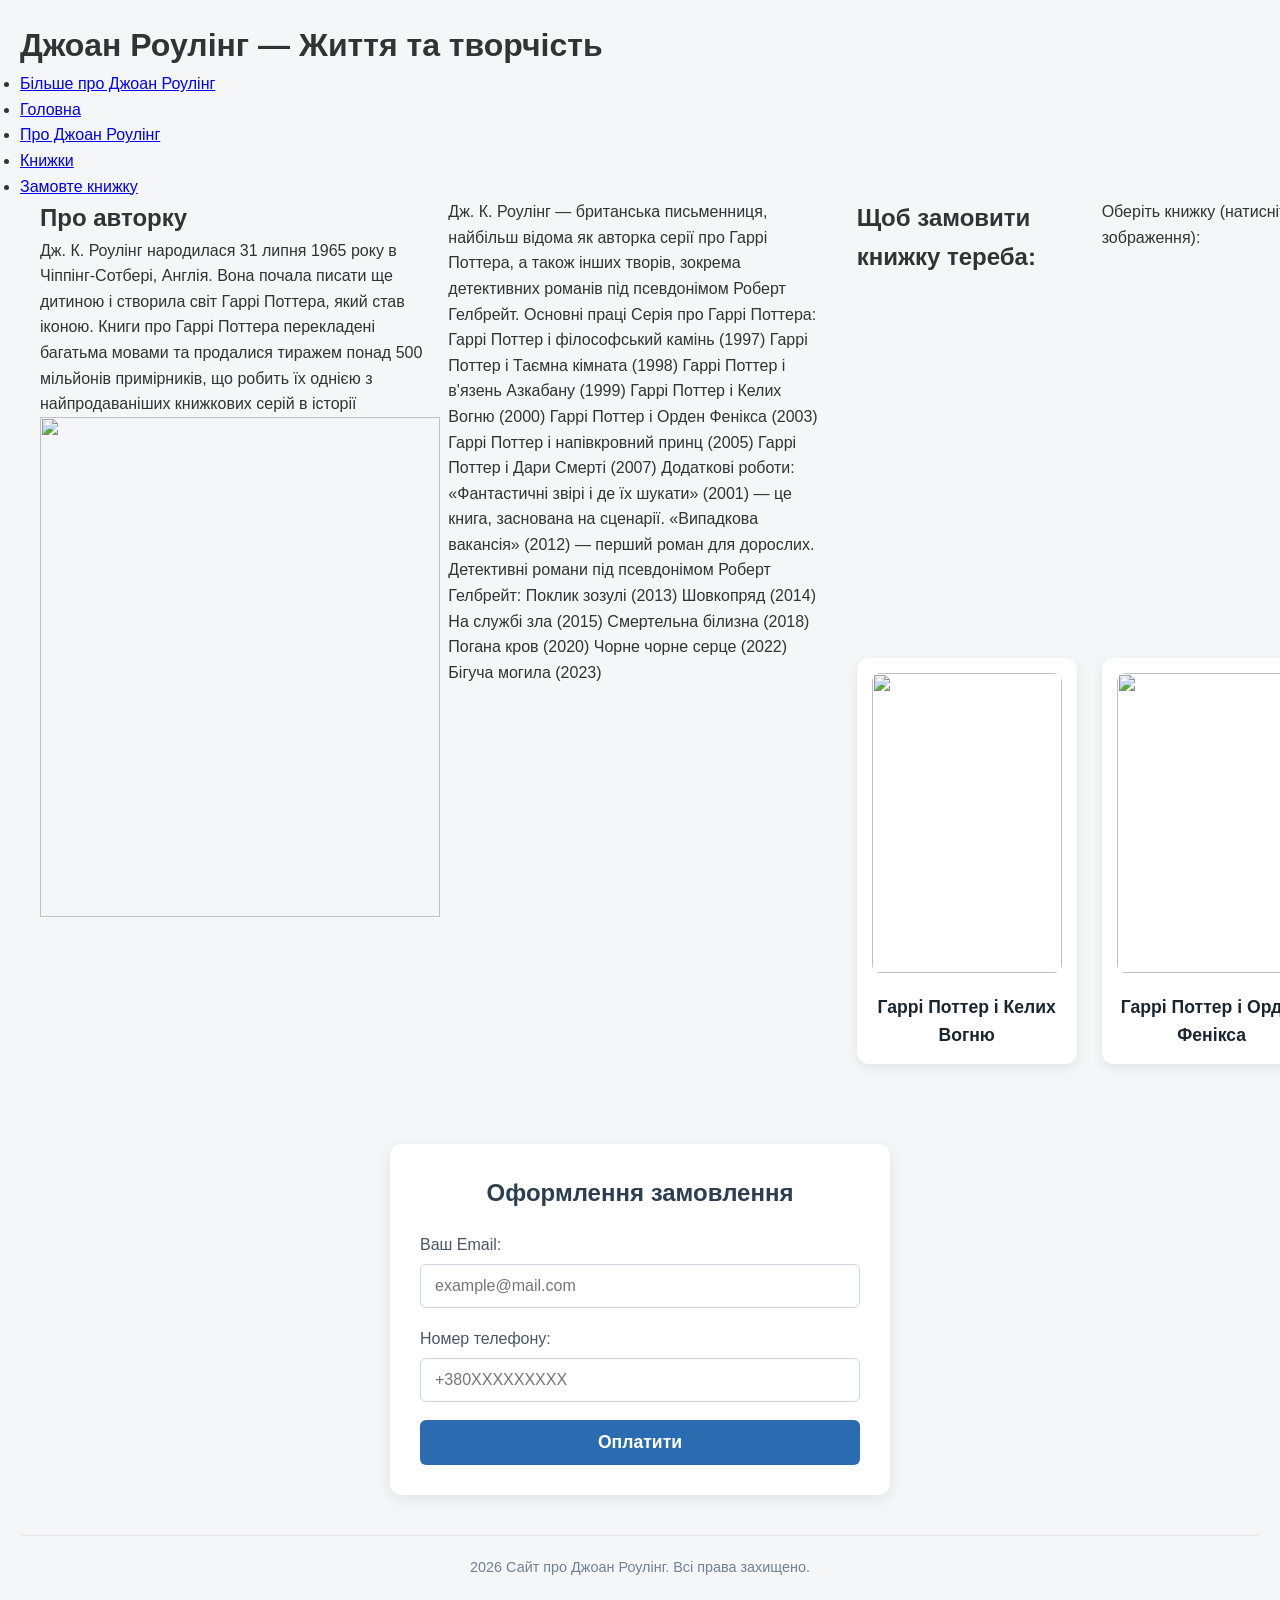
==== index.html @ 8ce39efc "g" ====
<!DOCTYPE html>
<html lang="uk">

<head>
    <meta charset="UTF-8">
    <meta name="viewport" content="width=device-width, initial-scale=1.0">


    <title>Джоан Роулінг — Офіційний сайт та біографія письменниці</title>
    <meta name="description"
        content="Офіційна сторінка Джоан Роулінг: біографія письменниці, її відомі книжки про Гаррі Поттера та нові публікації.">
    <meta name="keywords"
        content="Джоан Роулінг, Джоан Роулінг книжки, Гаррі Поттер, автор Гаррі Поттера, біографія Роулінг">

    <meta property="og:title" content="Джоан Роулінг — Офіційний сайт та біографія">
    <meta property="og:description" content="Все про життя та творчість Джоан Роулінг, авторку всесвіту Гаррі Поттера.">
    <meta property="og:type" content="website">
    <meta property="og:image" content="images/jk-rowling.jpg">
    <meta property="og:url" content="https://yourusername.github.io/Joan-R/">

    <link rel="stylesheet" href="style.css">
</head>

<body>
    <header>
        <h1>Джоан Роулінг — Життя та творчість</h1>
        <nav>
            <ul>
                <li> <a href="about.html">Більше про Джоан Роулінг</a></li>
                <li><a href="index.html">Головна</a></li>
                <li><a href="#about">Про Джоан Роулінг</a></li>
                <li><a href="#books">Книжки</a></li>
                <li><a href="#contacts">Замовте книжку</a></li>
            </ul>
        </nav>
    </header>


    <main>
        <section id="about">
            <h2>Про авторку</h2>
            <p>Дж. К. Роулінг народилася 31 липня 1965 року в Чіппінг-Сотбері, Англія. Вона почала писати ще дитиною і
                створила світ Гаррі Поттера, який став іконою. Книги про Гаррі Поттера перекладені багатьма мовами та
                продалися тиражем понад 500 мільйонів примірників, що робить їх однією з найпродаваніших книжкових серій
                в історії</p>


            <img src="https://tse2.mm.bing.net/th/id/OIP.XeJEEhvdKV8QxTPcP3fY1QHaFD?r=0&w=878&h=600&rs=1&pid=ImgDetMain&o=7&rm=3"
                loading="lazy" width="400" height="500">
        </section>
        <section id="books">
            Дж. К. Роулінг — британська письменниця, найбільш відома як авторка серії про Гаррі Поттера, а також інших
            творів, зокрема детективних романів під псевдонімом Роберт Гелбрейт.
            Основні праці
            Серія про Гаррі Поттера:
            Гаррі Поттер і філософський камінь (1997)
            Гаррі Поттер і Таємна кімната (1998)
            Гаррі Поттер і в'язень Азкабану (1999)
            Гаррі Поттер і Келих Вогню (2000)
            Гаррі Поттер і Орден Фенікса (2003)
            Гаррі Поттер і напівкровний принц (2005)
            Гаррі Поттер і Дари Смерті (2007)
            Додаткові роботи:
            «Фантастичні звірі і де їх шукати» (2001) — це книга, заснована на сценарії.
            «Випадкова вакансія» (2012) — перший роман для дорослих.
            Детективні романи під псевдонімом Роберт Гелбрейт:
            Поклик зозулі (2013)
            Шовкопряд (2014)
            На службі зла (2015)
            Смертельна білизна (2018)
            Погана кров (2020)
            Чорне чорне серце (2022)
            Бігуча могила (2023)
        </section>



        <section id="contacts">
            <h2>Щоб замовити книжку тереба:</h2>
            <p>Оберіть книжку (натисніть на зображення):</p>








            <div class="book-card">
                <a href="#order-form">
                    <img src="https://m.media-amazon.com/images/I/A1HcD3GKvsL._SL1500_.jpg">
                </a>
                <h3>Гаррі Поттер і філософський камінь</h3>
            </div>


            <div class="book-card">
                <a href="#order-form">
                    <img src="https://vivat.com.ua/storage/1.d/files/5/e/5e769361_9789667047344.jpg">
                </a>
                <h3> Гаррі Поттер і Таємна кімната</h3>
            </div>



            <div class="book-card">
                <a href="#order-form">
                    <img src="https://readeat.com/storage/app/uploads/public/660/2c4/f3a/6602c4f3a8822727032755.jpg">
                </a>
                <h3>Гаррі Поттер і в'язень Азкабану </h3>
            </div>



            <div class="book-card">
                <a href="#order-form">
                    <img
                        src="https://th.bing.com/th/id/R.1f26a5f96cefcd561589ff98491900c7?rik=Qjd1A4ePrykQQA&riu=http%3a%2f%2fbudlaska.com%2fcdn%2fshop%2ffiles%2fharry_potter_and_the_goblet_of_fire__hp4__cover-uk_3.jpg%3fv%3d1711459094&ehk=IGPT8TGPLenfFplRFlbc1FDhNj3F782EBmgqEHIlB2U%3d&risl=&pid=ImgRaw&r=0">
                </a>
                <h3>Гаррі Поттер і Келих Вогню </h3>
            </div>



            <div class="book-card">
                <a href="#order-form">
                    <img src="https://vivat.com.ua/storage/1.d/files/a/2/a2ead7e1_130_1_2.jpg">
                </a>
                <h3>Гаррі Поттер і Орден Фенікса</h3>
            </div>


            <div class="book-card">
                <a href="#order-form">
                    <img
                        src="https://www.megakniga.com.ua/uploads/cache/Products/Product_images_361180/0b1573_w1600.jpg">
                </a>
                <h3>Гаррі Поттер і напівкровний принц</h3>
            </div>

            <div class="book-card">
                <a href="#order-form">
                    <img
                        src="https://mnogoigr.com.ua/var/upload/fantastika/kniga-harry-potter-i-smertelni-relikvii-978-966-7047-70-2.jpg">
                </a>
                <h3> Гаррі Поттер і Дари Смерті</h3>
            </div>


            <div class="book-card">
                <a href="#order-form">
                    <img src="https://book24.ua/upload/iblock/f84/f84e57d0aaa5ab81250e7f41e96c5f6f.jpg">
                </a>
                <h3>Фантастичні звірі і де їх шукати</h3>
            </div>

        </section>

    </main>

    <section id="order-form" class="checkout-section">
        <h2>Оформлення замовлення</h2>
        <form action="/pay" method="POST">
            <div class="form-group">
                <label for="email">Ваш Email:</label>
                <input type="email" id="email" name="email" required placeholder="example@mail.com">
            </div>

            <div class="form-group">
                <label for="phone">Номер телефону:</label>
                <input type="tel" id="phone" name="phone" required placeholder="+380XXXXXXXXX">
            </div>

            <button type="submit" class="pay-btn">Оплатити</button>
        </form>





    </section>






    <footer>
        <p>2026 Сайт про Джоан Роулінг. Всі права захищено.</p>
    </footer>

    <script src="js.js"></script>
</body>

</html>
---- style.css ----
/* --- Загальні налаштування --- */
* {
    box-sizing: border-box;
    margin: 0;
    padding: 0;
}

body {
    font-family: 'Segoe UI', Tahoma, Geneva, Verdana, sans-serif;
    line-height: 1.6;
    background-color: #f4f6f8;
    color: #333;
    padding: 20px;
}

/* --- Контейнер для карток книжок --- */
/* Переконайся, що твій <main> або батьківський контейнер має відповідний клас */
main, section:has(.book-card) {
    display: grid;
    grid-template-columns: repeat(auto-fit, minmax(220px, 1fr));
    gap: 25px;
    max-width: 1200px;
    margin: 0 auto 40px auto;
}

/* --- Картка книги --- */
.book-card {
    background: #ffffff;
    border-radius: 12px;
    padding: 15px;
    box-shadow: 0 4px 12px rgba(0, 0, 0, 0.08);
    transition: transform 0.3s ease, box-shadow 0.3s ease;
    display: flex;
    flex-direction: column;
    align-items: center;
    text-align: center;
}

.book-card:hover {
    transform: translateY(-5px);
    box-shadow: 0 8px 20px rgba(0, 0, 0, 0.15);
}

.book-card a {
    display: block;
    width: 100%;
    overflow: hidden;
    border-radius: 8px;
    margin-bottom: 12px;
}

.book-card img {
    width: 100%;
    height: 300px;
    object-fit: cover; /* Вирівнює обкладинки за розміром без спотворення */
    border-radius: 8px;
    transition: transform 0.3s ease;
}

.book-card:hover img {
    transform: scale(1.03);
}

.book-card h3 {
    font-size: 1.1rem;
    color: #1a252f;
    font-weight: 600;
    margin-top: auto; /* Вирівнює заголовки по нижньому краю */
}

/* --- Секція оформлення замовлення --- */
.checkout-section {
    max-width: 500px;
    margin: 40px auto;
    background: #ffffff;
    padding: 30px;
    border-radius: 12px;
    box-shadow: 0 4px 15px rgba(0, 0, 0, 0.08);
}

.checkout-section h2 {
    text-align: center;
    margin-bottom: 20px;
    color: #2c3e50;
    font-size: 1.5rem;
}

.form-group {
    margin-bottom: 18px;
}

.form-group label {
    display: block;
    margin-bottom: 6px;
    font-weight: 500;
    color: #4a5568;
}

.form-group input {
    width: 100%;
    padding: 12px 14px;
    border: 1px solid #cbd5e0;
    border-radius: 6px;
    font-size: 1rem;
    transition: border-color 0.2s ease, box-shadow 0.2s ease;
}

.form-group input:focus {
    outline: none;
    border-color: #3182ce;
    box-shadow: 0 0 0 3px rgba(49, 130, 206, 0.2);
}

.pay-btn {
    width: 100%;
    padding: 12px;
    background-color: #2b6cb0;
    color: #ffffff;
    border: none;
    border-radius: 6px;
    font-size: 1.1rem;
    font-weight: 600;
    cursor: pointer;
    transition: background-color 0.2s ease;
}

.pay-btn:hover {
    background-color: #2c5282;
}

/* --- Підвал (Footer) --- */
footer {
    text-align: center;
    padding: 20px 0;
    color: #718096;
    font-size: 0.9rem;
    margin-top: 40px;
    border-top: 1px solid #e2e8f0;
}
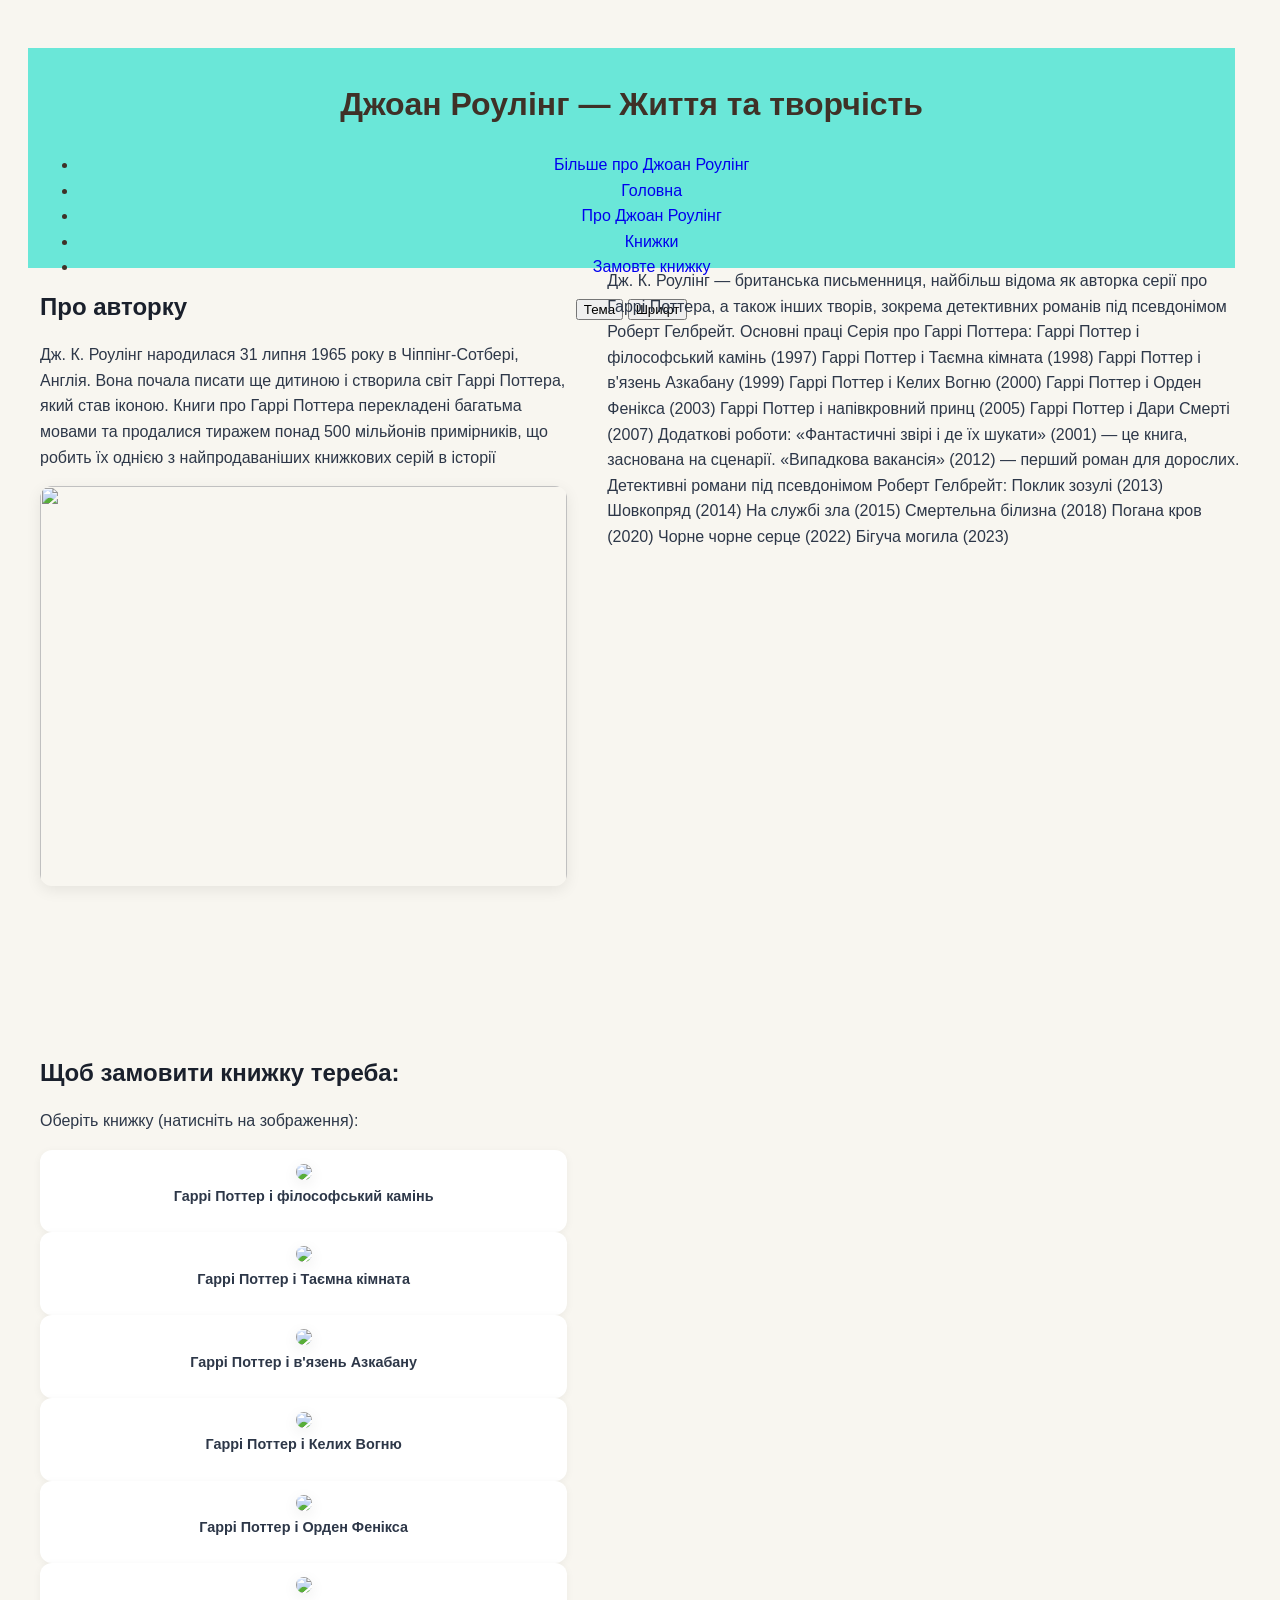
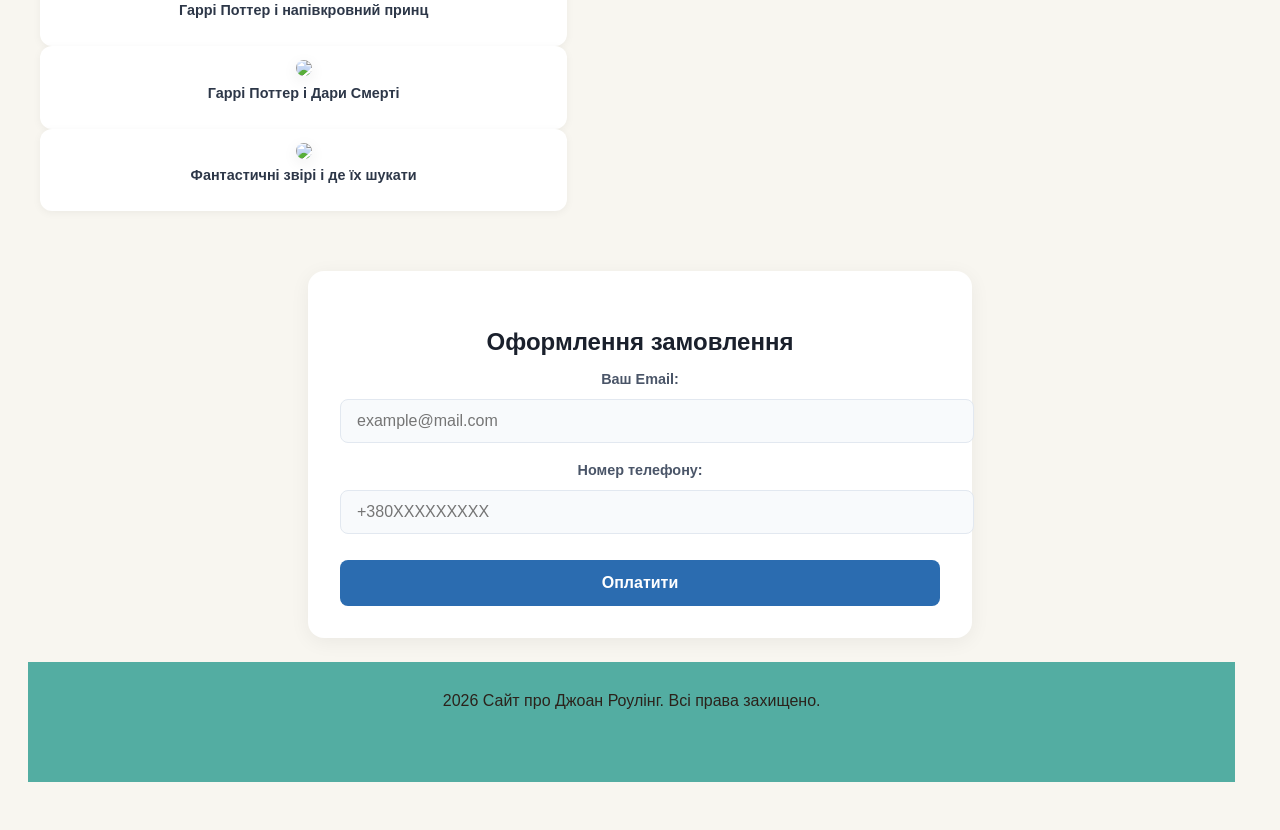
==== commit 36876db6: "с" ====
--- a/index.html
+++ b/index.html
@@ -32,6 +32,8 @@
                 <li><a href="#books">Книжки</a></li>
                 <li><a href="#contacts">Замовте книжку</a></li>
             </ul>
+            <button id="toggleContrastButton" class="ContrastButton" aria-label="Змінити тему">Тема</button>
+            <button id="increaseTextButton" class="increaseText" aria-label="Змінити шрифт">Шрифт</button>
         </nav>
     </header>
 
--- a/style.css
+++ b/style.css
@@ -1,124 +1,146 @@
-/* --- Загальні налаштування --- */
-* {
-    box-sizing: border-box;
-    margin: 0;
-    padding: 0;
+header
+{ width: 97%;
+    height: 200px;
+    color: #3f3127;
+    background-color: #6ae7d8;
+    text-align: center;
+    padding: 10px;
+}
+html {
+    scroll-behavior: smooth;
 }
 
 body {
     font-family: 'Segoe UI', Tahoma, Geneva, Verdana, sans-serif;
+    background-color: #f8f6f0;
+    color: #2d3748;
     line-height: 1.6;
-    background-color: #f4f6f8;
-    color: #333;
-    padding: 20px;
+    padding: 40px 20px;
 }
 
-/* --- Контейнер для карток книжок --- */
-/* Переконайся, що твій <main> або батьківський контейнер має відповідний клас */
-main, section:has(.book-card) {
+/* --- 2. Головний макет (2 колонки) --- */
+main {
+    max-width: 1200px;
+    margin: 0 auto;
     display: grid;
-    grid-template-columns: repeat(auto-fit, minmax(220px, 1fr));
-    gap: 25px;
-    max-width: 1200px;
-    margin: 0 auto 40px auto;
+    grid-template-columns: 1fr 1.2fr;
+    gap: 40px;
+    align-items: start;
 }
 
-/* --- Картка книги --- */
+.about h2 {
+    color: #1a202c;
+    font-size: 1.8rem;
+    margin-bottom: 16px;
+}
+
+
+
+img {
+    width: 100%;
+    max-height: 400px;
+    object-fit: cover;
+    border-radius: 12px;
+    box-shadow: 0 4px 15px rgba(0, 0, 0, 0.08);
+}
+
+/* --- 4. Блок "Каталог книжок" --- */
+h2 {
+    font-size: 1.5rem;
+    color: #1a202c;
+    margin-bottom: 6px;
+}
+
+h3 {
+    font-size: 0.9rem;
+    color: #2d3748;
+    font-weight: 600;
+    line-height: 1.3;
+    margin-top: auto;
+}
+
+
+
+/* --- 5. Картка книги (Виправлено!) --- */
 .book-card {
     background: #ffffff;
     border-radius: 12px;
-    padding: 15px;
-    box-shadow: 0 4px 12px rgba(0, 0, 0, 0.08);
-    transition: transform 0.3s ease, box-shadow 0.3s ease;
+    padding: 12px;
     display: flex;
     flex-direction: column;
     align-items: center;
     text-align: center;
+    box-shadow: 0 2px 8px rgba(0, 0, 0, 0.05);
+    transition: transform 0.25s ease, box-shadow 0.25s ease;
 }
 
 .book-card:hover {
-    transform: translateY(-5px);
-    box-shadow: 0 8px 20px rgba(0, 0, 0, 0.15);
+    transform: translateY(-4px);
+    box-shadow: 0 8px 18px rgba(0, 0, 0, 0.12);
 }
 
-.book-card a {
+a {
     display: block;
     width: 100%;
-    overflow: hidden;
-    border-radius: 8px;
-    margin-bottom: 12px;
+    text-decoration: none;
 }
 
-.book-card img {
-    width: 100%;
-    height: 300px;
-    object-fit: cover; /* Вирівнює обкладинки за розміром без спотворення */
-    border-radius: 8px;
-    transition: transform 0.3s ease;
+
+/* --- 6. Форма замовлення (Виправлено!) --- */
+.checkout-section {
+    max-width: 600px;
+    margin: 60px auto 20px auto;
+    background: #ffffff;
+    padding: 32px;
+    border-radius: 16px;
+    box-shadow: 0 4px 20px rgba(0, 0, 0, 0.06);
 }
 
-.book-card:hover img {
-    transform: scale(1.03);
-}
-
-.book-card h3 {
-    font-size: 1.1rem;
-    color: #1a252f;
-    font-weight: 600;
-    margin-top: auto; /* Вирівнює заголовки по нижньому краю */
-}
-
-/* --- Секція оформлення замовлення --- */
 .checkout-section {
-    max-width: 500px;
-    margin: 40px auto;
-    background: #ffffff;
-    padding: 30px;
-    border-radius: 12px;
-    box-shadow: 0 4px 15px rgba(0, 0, 0, 0.08);
-}
-
-.checkout-section h2 {
+    color: #1a202c;
+    font-size: 1.6rem;
     text-align: center;
-    margin-bottom: 20px;
-    color: #2c3e50;
-    font-size: 1.5rem;
+    margin-bottom: 24px;
 }
 
 .form-group {
-    margin-bottom: 18px;
+    margin-bottom: 16px;
 }
 
 .form-group label {
     display: block;
+    font-size: 0.9rem;
+    font-weight: 600;
+    color: #4a5568;
     margin-bottom: 6px;
-    font-weight: 500;
-    color: #4a5568;
 }
 
 .form-group input {
     width: 100%;
-    padding: 12px 14px;
-    border: 1px solid #cbd5e0;
-    border-radius: 6px;
+    padding: 12px 16px;
+    border: 1px solid #e2e8f0;
+    border-radius: 8px;
     font-size: 1rem;
-    transition: border-color 0.2s ease, box-shadow 0.2s ease;
+    background-color: #f8fafc;
+    transition: all 0.2s ease;
 }
 
 .form-group input:focus {
     outline: none;
+    background-color: #ffffff;
     border-color: #3182ce;
-    box-shadow: 0 0 0 3px rgba(49, 130, 206, 0.2);
+    box-shadow: 0 0 0 3px rgba(49, 130, 206, 0.15);
 }
 
 .pay-btn {
     width: 100%;
-    padding: 12px;
+    padding: 14px;
+    margin-top: 10px;
     background-color: #2b6cb0;
     color: #ffffff;
     border: none;
-    border-radius: 6px;
-    font-size: 1.1rem;
+    border-radius: 8px;
+    font-size: 1rem;
     font-weight: 600;
     cursor: pointer;
     transition: background-color 0.2s ease;
@@ -128,12 +150,23 @@
     background-color: #2c5282;
 }
 
-/* --- Підвал (Footer) --- */
+/* --- 7. Підвал --- */
 footer {
+    width: 97%;
+    height: 100px;
+    color: #2b221b;
+    background-color: #53ada2;
     text-align: center;
-    padding: 20px 0;
-    color: #718096;
-    font-size: 0.9rem;
-    margin-top: 40px;
-    border-top: 1px solid #e2e8f0;
+    padding: 10px;
+}
+
+/* --- 8. Адаптивність --- */
+@media (max-width: 850px) {
+    main {
+        grid-template-columns: 1fr;
+    }
+}
+
+.books {
+    padding: 10px;
 }
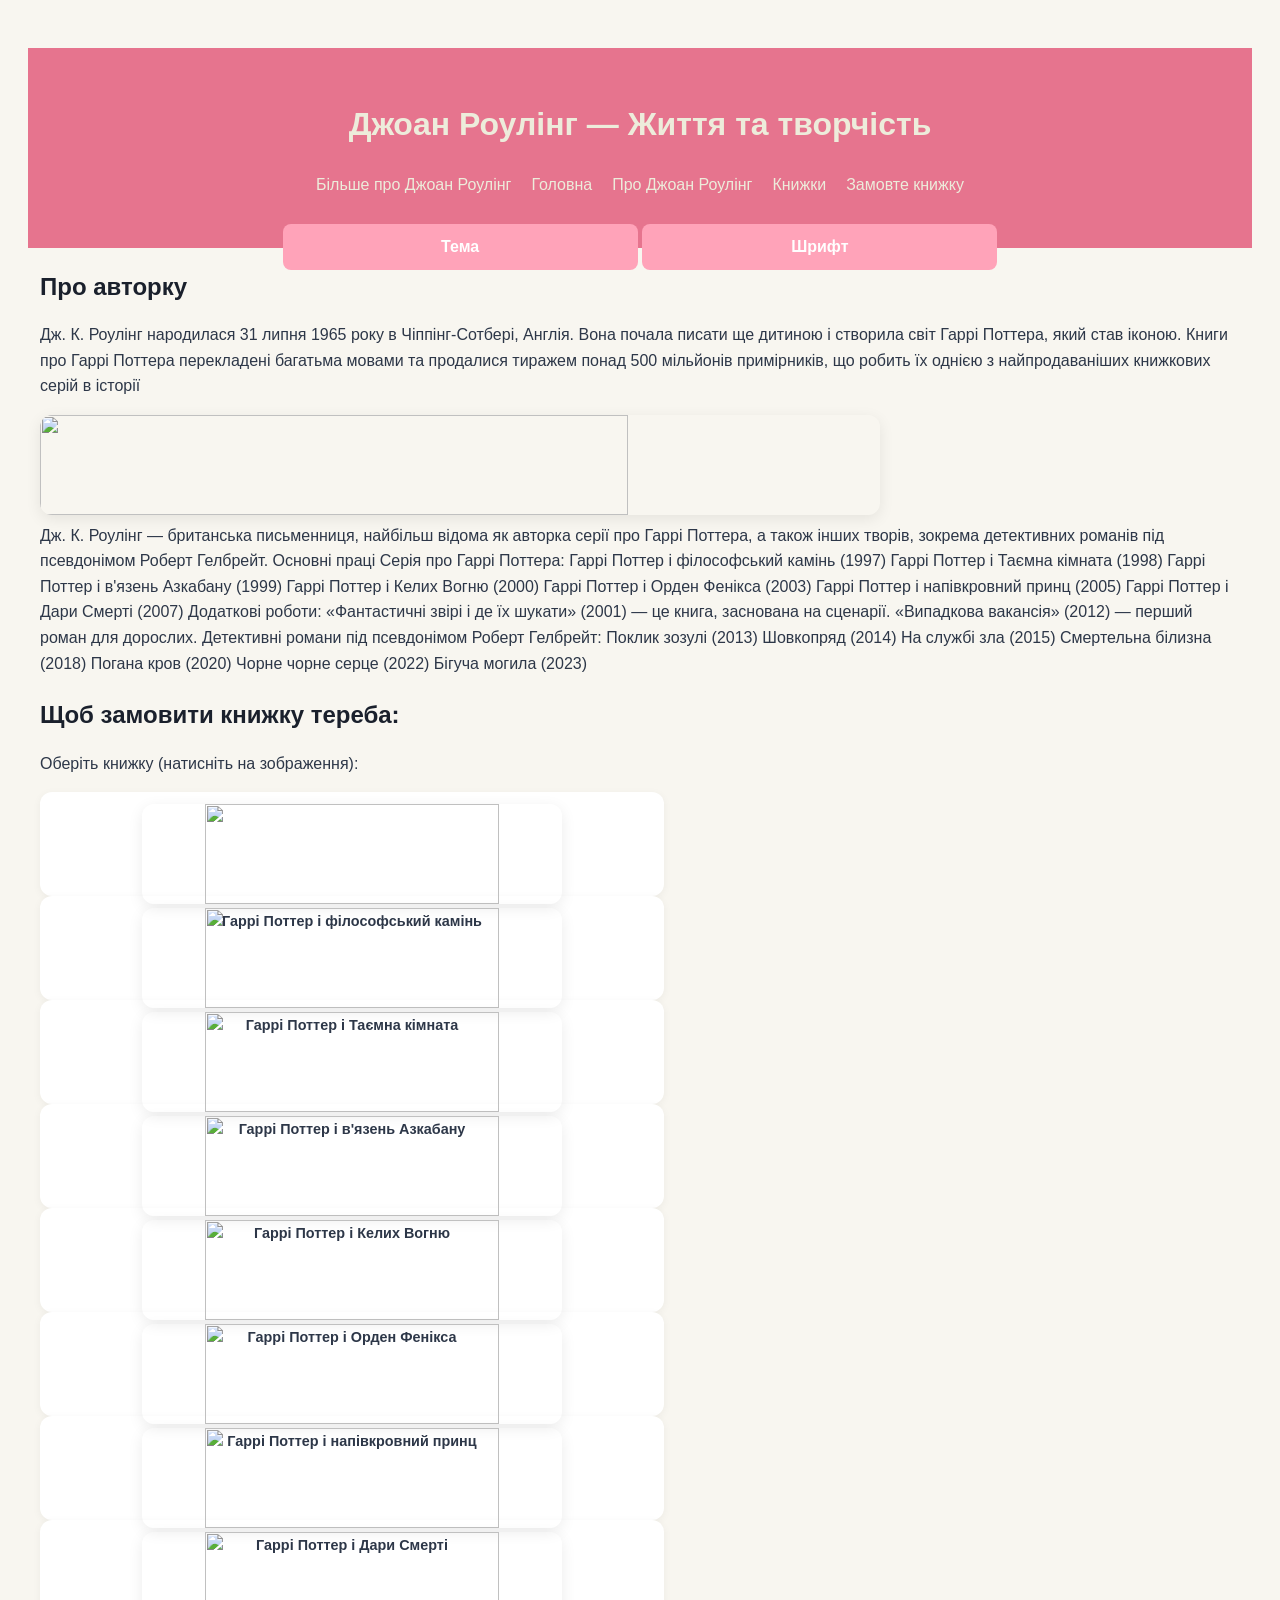
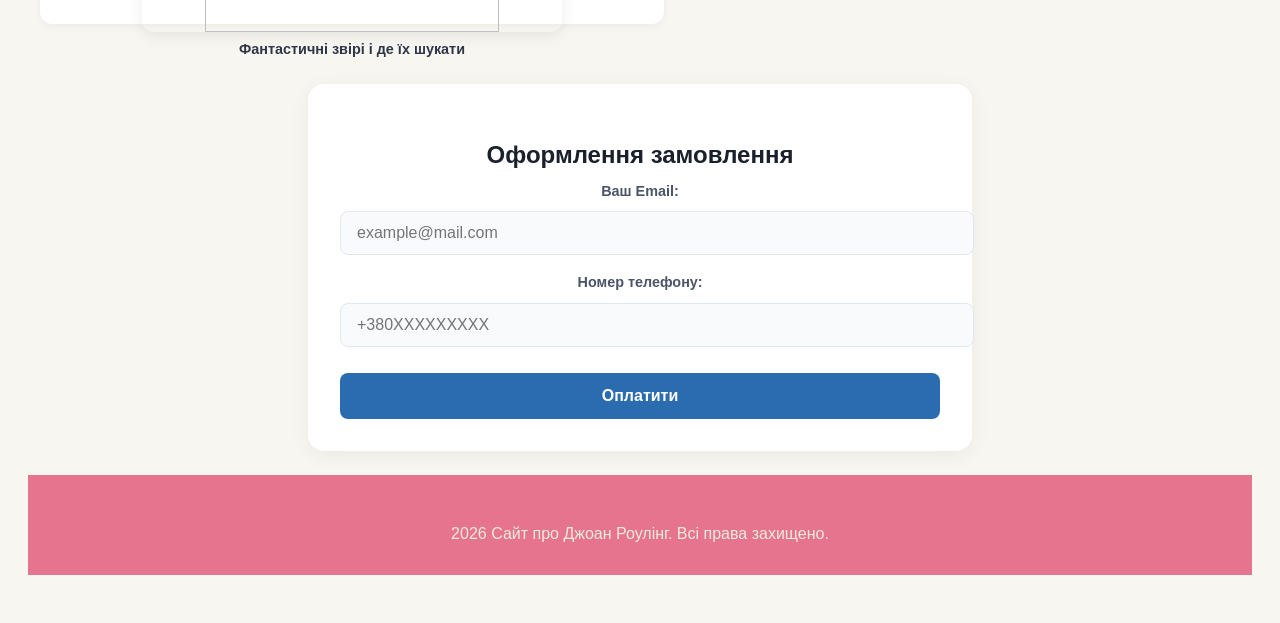
==== commit 366572ed: "c" ====
--- a/index.html
+++ b/index.html
@@ -23,6 +23,7 @@
 
 <body>
     <header>
+         <div class="container header-flex"></div>
         <h1>Джоан Роулінг — Життя та творчість</h1>
         <nav>
             <ul>
@@ -35,6 +36,7 @@
             <button id="toggleContrastButton" class="ContrastButton" aria-label="Змінити тему">Тема</button>
             <button id="increaseTextButton" class="increaseText" aria-label="Змінити шрифт">Шрифт</button>
         </nav>
+    </div>
     </header>
 
 
--- a/style.css
+++ b/style.css
@@ -1,11 +1,48 @@
+display:flex {
+  box-sizing: border-box;
+  margin: 0;
+  padding: 0;
+}
+
+.header-flex {
+  display: flex;
+  justify-content: space-around;
+  align-items: center;
+  flex-wrap: wrap;
+  gap: 15px;
+}
+
+
 header
-{ width: 97%;
+{ width: 100%;
     height: 200px;
-    color: #3f3127;
-    background-color: #6ae7d8;
-    text-align: center;
-    padding: 10px;
-}
+    color: #edecdb;
+    background-color: #e6748e;
+    text-align: center;
+    padding: 30px 20px;
+    margin: 0%;
+    box-sizing: border-box;
+}
+
+button{
+    background-color: #ffa3b9;
+    color: #ffffff;
+     border: none;
+    border-radius: 8px;
+    font-size: 1rem;
+    font-weight: 600;
+    cursor: pointer;
+    transition: background-color 0.2s ease;
+    width: 30%;
+    padding: 14px;
+    margin-top: 10px;
+
+}
+    button:hover{
+         background-color: #e17c94;
+    color: #e1d0d0;
+     width: 24%;
+    }
 html {
     scroll-behavior: smooth;
 }
@@ -22,10 +59,7 @@
 main {
     max-width: 1200px;
     margin: 0 auto;
-    display: grid;
-    grid-template-columns: 1fr 1.2fr;
-    gap: 40px;
-    align-items: start;
+
 }
 
 .about h2 {
@@ -34,15 +68,27 @@
     margin-bottom: 16px;
 }
 
-
-
+ul {
+    list-style: none;
+    display: flex;
+    justify-content: center;
+    gap: 20px;
+    margin-top: 15px;
+    padding: 0%;
+}
+li a {text-decoration: none;
+    color: #edecdb;
+
+}
 img {
-    width: 100%;
-    max-height: 400px;
+    width: 70%;
+    height: 100px;
     object-fit: cover;
     border-radius: 12px;
     box-shadow: 0 4px 15px rgba(0, 0, 0, 0.08);
 }
+
+
 
 /* --- 4. Блок "Каталог книжок" --- */
 h2 {
@@ -72,6 +118,12 @@
     text-align: center;
     box-shadow: 0 2px 8px rgba(0, 0, 0, 0.05);
     transition: transform 0.25s ease, box-shadow 0.25s ease;
+      width: 50%;
+    height: 80px;
+    object-fit: cover;
+
+  
+
 }
 
 .book-card:hover {
@@ -152,13 +204,14 @@
 
 /* --- 7. Підвал --- */
 footer {
-    width: 97%;
+    width: 100%;
     height: 100px;
-    color: #2b221b;
-    background-color: #53ada2;
-    text-align: center;
-    padding: 10px;
-}
+    color: #edecdb;
+    background-color: #e6748e;
+    text-align: center;
+    padding: 30px 20px;
+    margin: 0%;
+    box-sizing: border-box;}
 
 /* --- 8. Адаптивність --- */
 @media (max-width: 850px) {
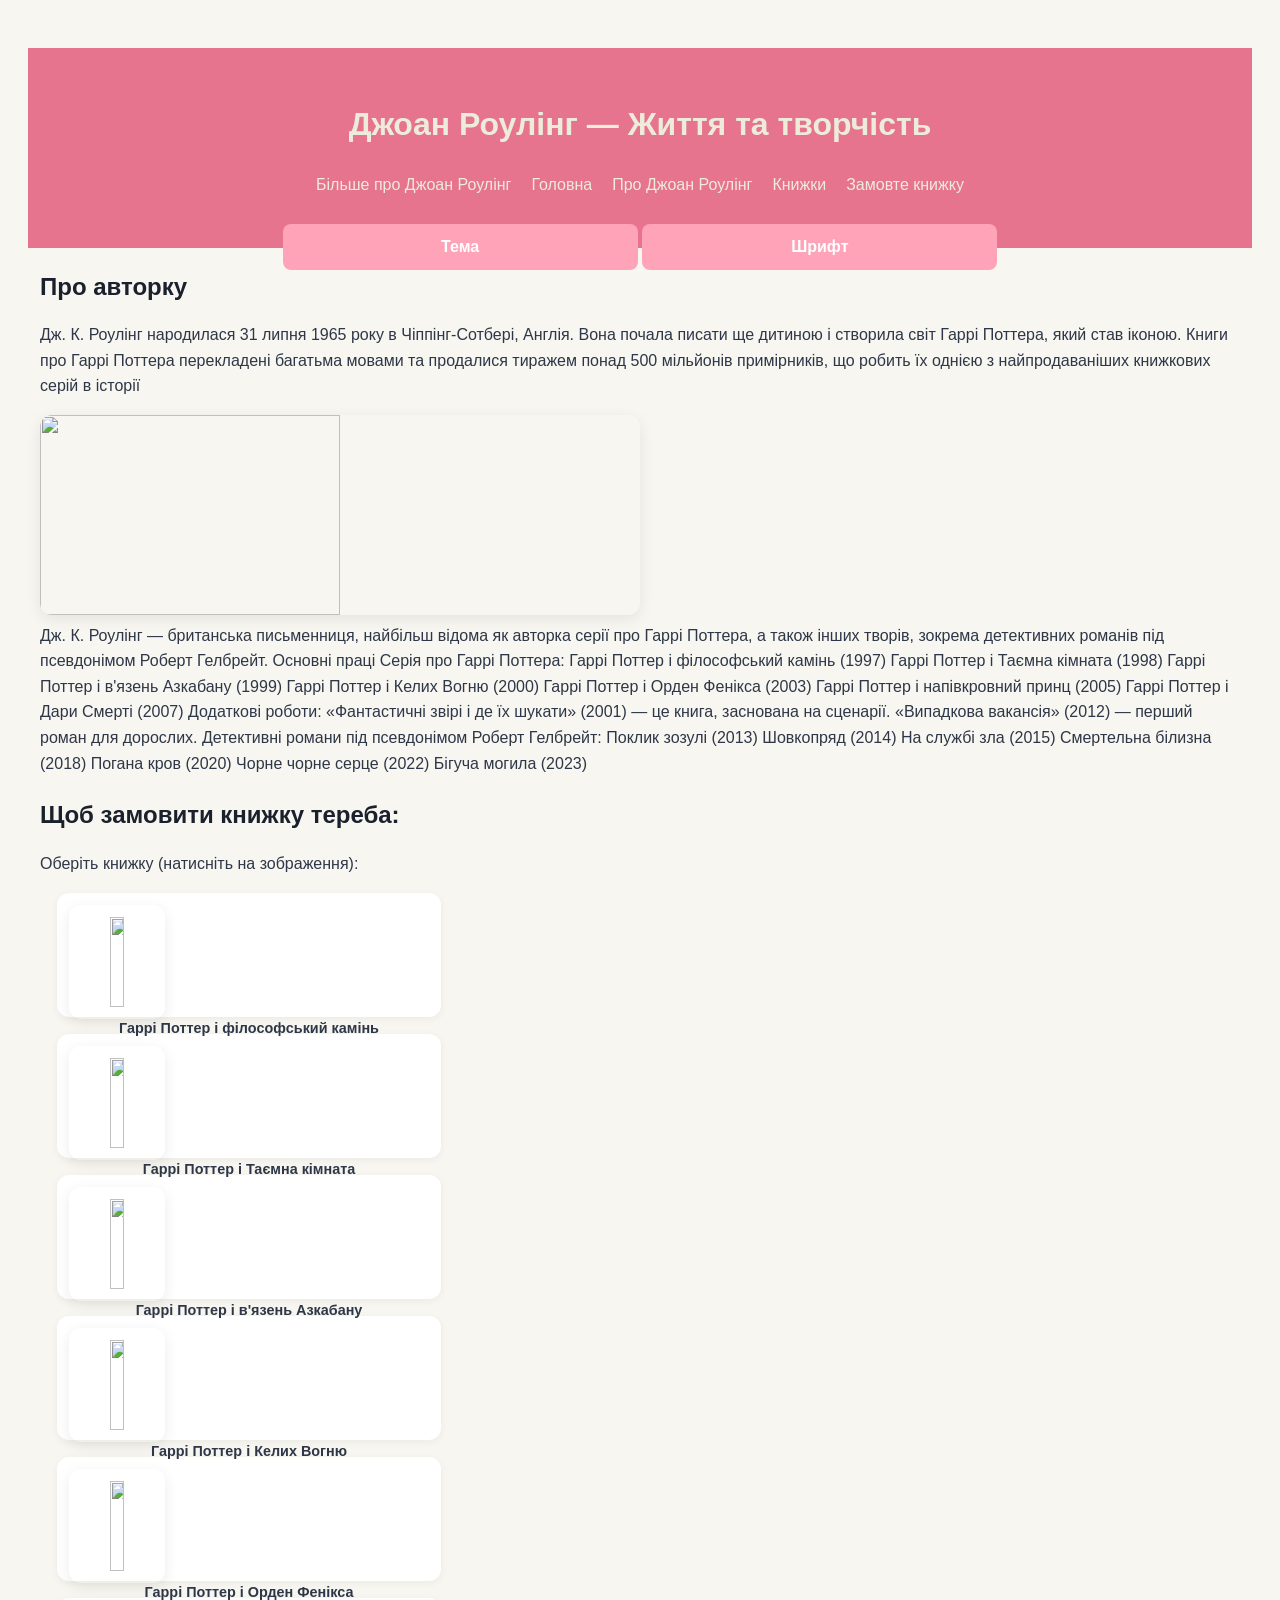
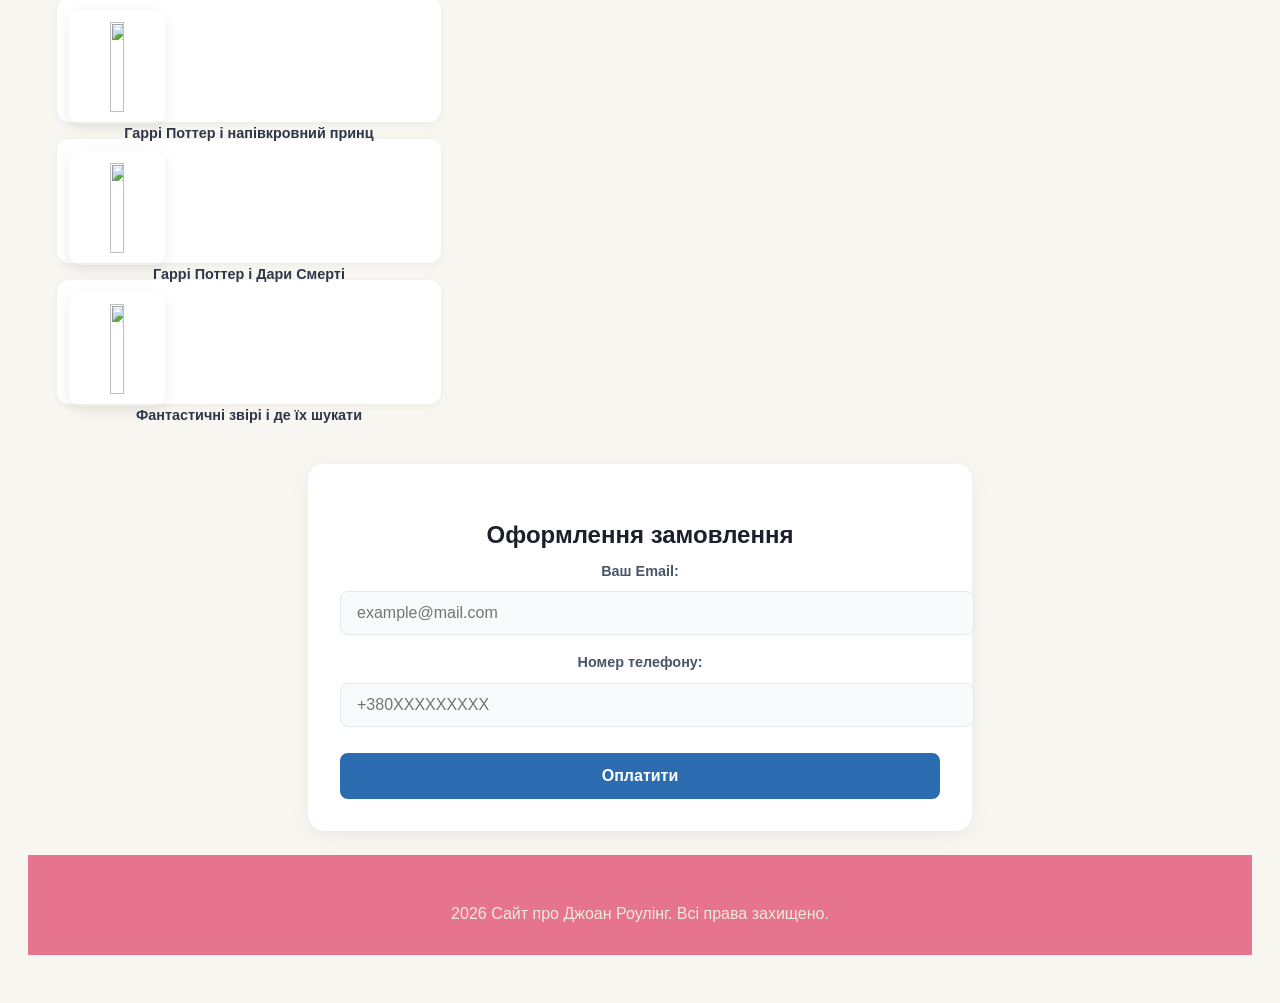
==== commit c5cf0fd1: "c" ====
--- a/index.html
+++ b/index.html
@@ -23,7 +23,7 @@
 
 <body>
     <header>
-         <div class="container header-flex"></div>
+        
         <h1>Джоан Роулінг — Життя та творчість</h1>
         <nav>
             <ul>
@@ -33,9 +33,11 @@
                 <li><a href="#books">Книжки</a></li>
                 <li><a href="#contacts">Замовте книжку</a></li>
             </ul>
+                </nav>
+                <div class="controls">
             <button id="toggleContrastButton" class="ContrastButton" aria-label="Змінити тему">Тема</button>
             <button id="increaseTextButton" class="increaseText" aria-label="Змінити шрифт">Шрифт</button>
-        </nav>
+    
     </div>
     </header>
 
--- a/style.css
+++ b/style.css
@@ -4,13 +4,7 @@
   padding: 0;
 }
 
-.header-flex {
-  display: flex;
-  justify-content: space-around;
-  align-items: center;
-  flex-wrap: wrap;
-  gap: 15px;
-}
+
 
 
 header
@@ -22,6 +16,7 @@
     padding: 30px 20px;
     margin: 0%;
     box-sizing: border-box;
+    position: relative;
 }
 
 button{
@@ -81,8 +76,8 @@
 
 }
 img {
-    width: 70%;
-    height: 100px;
+    width: 50%;
+    height: 200px;
     object-fit: cover;
     border-radius: 12px;
     box-shadow: 0 4px 15px rgba(0, 0, 0, 0.08);
@@ -118,12 +113,29 @@
     text-align: center;
     box-shadow: 0 2px 8px rgba(0, 0, 0, 0.05);
     transition: transform 0.25s ease, box-shadow 0.25s ease;
-      width: 50%;
-    height: 80px;
+      width: 30%;
+    height: 100px;
     object-fit: cover;
+    margin: 17px;
 
   
 
+}
+.book-card img{
+    border-radius: 12px;
+    padding: 12px;
+    display: flex;
+
+    transition: transform 0.25s ease, box-shadow 0.25s ease;
+      width: 20%;
+    height: 90px;
+    object-fit: cover;
+     align-items: center;
+   
+}
+.book-card img:hover{
+     width: 25%;
+    height: 95px;
 }
 
 .book-card:hover {
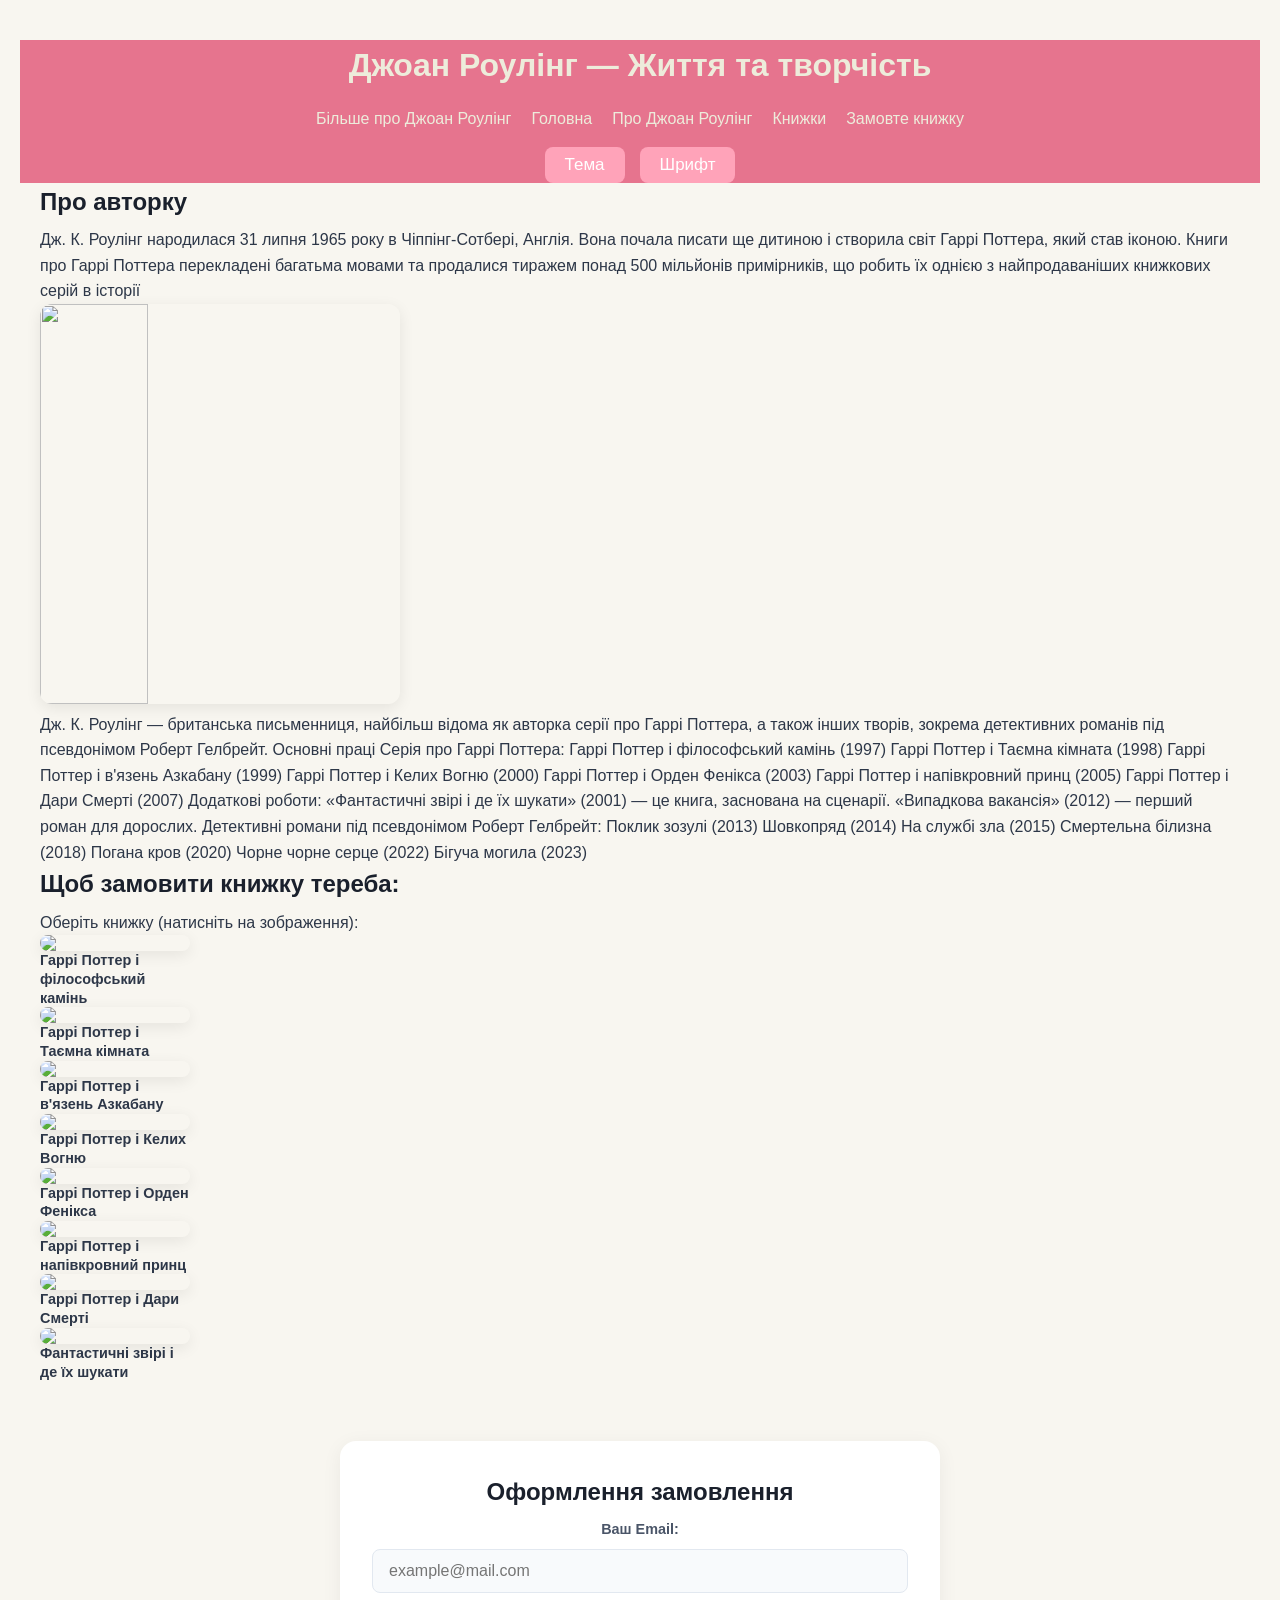
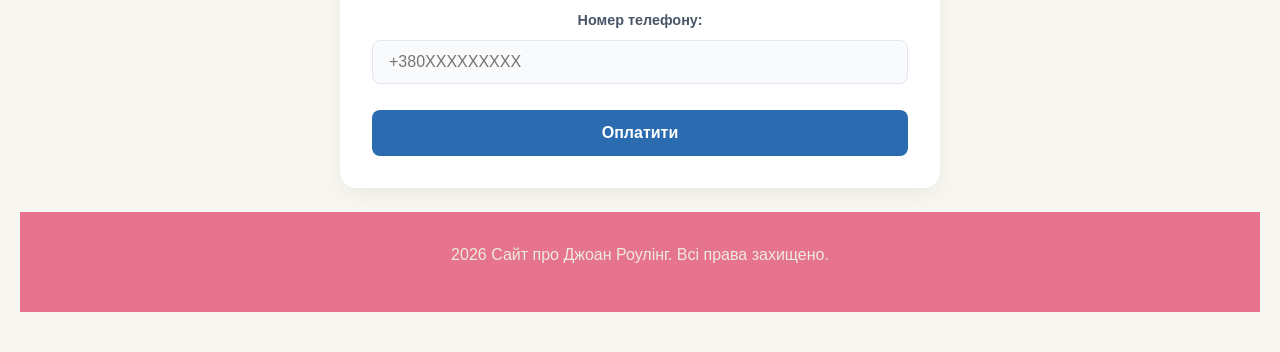
==== commit a0dfea32: "Update index.html" ====
--- a/index.html
+++ b/index.html
@@ -4,6 +4,18 @@
 <head>
     <meta charset="UTF-8">
     <meta name="viewport" content="width=device-width, initial-scale=1.0">
+
+    
+
+<!-- Google tag (gtag.js) -->
+<script async src="https://www.googletagmanager.com/gtag/js?id=G-MS8QF52VK3"></script>
+<script>
+  window.dataLayer = window.dataLayer || [];
+  function gtag(){dataLayer.push(arguments);}
+  gtag('js', new Date());
+
+  gtag('config', 'G-MS8QF52VK3');
+</script>
 
 
     <title>Джоан Роулінг — Офіційний сайт та біографія письменниці</title>
@@ -15,8 +27,8 @@
     <meta property="og:title" content="Джоан Роулінг — Офіційний сайт та біографія">
     <meta property="og:description" content="Все про життя та творчість Джоан Роулінг, авторку всесвіту Гаррі Поттера.">
     <meta property="og:type" content="website">
-    <meta property="og:image" content="images/jk-rowling.jpg">
-    <meta property="og:url" content="https://yourusername.github.io/Joan-R/">
+    <meta property="og:image" content="https://cdn.mos.cms.futurecdn.net/JHPA324onro6TbetLn4Skh.jpg">
+    <meta property="og:url" content="https://veronikabajtalenko-arc.github.io/Joan-R/">
 
     <link rel="stylesheet" href="style.css">
 </head>
--- a/style.css
+++ b/style.css
@@ -1,42 +1,70 @@
-display:flex {
+/* Рядок 1: замініть "display:flex" на зірочку "*" */
+* {
   box-sizing: border-box;
   margin: 0;
   padding: 0;
 }
 
-
-
-
-header
-{ width: 100%;
-    height: 200px;
-    color: #edecdb;
-    background-color: #e6748e;
-    text-align: center;
-    padding: 30px 20px;
-    margin: 0%;
-    box-sizing: border-box;
-    position: relative;
-}
-
-button{
-    background-color: #ffa3b9;
-    color: #ffffff;
-     border: none;
-    border-radius: 8px;
-    font-size: 1rem;
-    font-weight: 600;
-    cursor: pointer;
-    transition: background-color 0.2s ease;
-    width: 30%;
-    padding: 14px;
-    margin-top: 10px;
-
+.aboutAuthor{
+    max-width: 900px;
+    margin: 40px auto;
+    padding: 0% 20px;
+}
+.aboutAuthor p {
+line-height: 2;
+font-size: 16px;
+margin-bottom: 15px;
+
+}
+.aboutAuthor h2{
+    margin-top: 20px;
+    margin-bottom: 15px;
+}
+
+/* Рядок 10: приберіть height: 200px */
+header {
+  width: 100%;
+  height: auto; /* тепер хедер буде сам розтягуватися під свій вміст */
+  color: #edecdb;
+  background-color: #e6748e;
+  text-align: center;
+  padding: 0;
+  margin: 0;
+  box-sizing: border-box;
+  position: relative;
+}
+.aboutAuyhor{
+    display: flex;
+    justify-content: center;
+    align-items: center;
+  
+}
+
+.controls {
+  margin-top: 15px;
+  display: flex;
+  justify-content: center;
+  gap: 15px; /* відстань між кнопками */
+}
+
+/* Трохи зменшіть ширину кнопок, щоб вони не розтягувалися занадто сильно */
+button {
+  background-color: #ffa3b9;
+  color: #ffffff;
+  border: none;
+  border-radius: 8px;
+  font-size: 17px;
+  font-weight: 300;
+  cursor: pointer;
+ 
+  padding: 8px 20px; /* додасть зручні внутрішні відступи */
+  width: auto;       /* кнопка підлаштується під текст */
 }
     button:hover{
-         background-color: #e17c94;
+         background-color: #c55d75;
     color: #e1d0d0;
-     width: 24%;
+      font-size: 19px;
+    font-weight: 302;
     }
 html {
     scroll-behavior: smooth;
@@ -76,8 +104,8 @@
 
 }
 img {
-    width: 50%;
-    height: 200px;
+    width: 30%;
+    height: 400px;
     object-fit: cover;
     border-radius: 12px;
     box-shadow: 0 4px 15px rgba(0, 0, 0, 0.08);
@@ -102,41 +130,22 @@
 
 
 
-/* --- 5. Картка книги (Виправлено!) --- */
+
 .book-card {
-    background: #ffffff;
-    border-radius: 12px;
-    padding: 12px;
-    display: flex;
-    flex-direction: column;
-    align-items: center;
-    text-align: center;
-    box-shadow: 0 2px 8px rgba(0, 0, 0, 0.05);
-    transition: transform 0.25s ease, box-shadow 0.25s ease;
-      width: 30%;
-    height: 100px;
-    object-fit: cover;
-    margin: 17px;
-
   
-
-}
-.book-card img{
-    border-radius: 12px;
-    padding: 12px;
-    display: flex;
-
-    transition: transform 0.25s ease, box-shadow 0.25s ease;
-      width: 20%;
-    height: 90px;
-    object-fit: cover;
-     align-items: center;
+  width: 150px; /* або % від батьківського блоку */
+  height: auto;
+
    
 }
-.book-card img:hover{
-     width: 25%;
-    height: 95px;
-}
+.book-card img {
+  width: 100%;       /* розтягує зображення на ширину картки */
+  max-width: 400px;  /* або інша підходяща ширина обкладинки */
+  height: auto;      /* зберігає правильні пропорції (щоб не плющило) */
+  object-fit: contain; /* запобігає спотворенню малюнка */
+  display: block;
+}
+
 
 .book-card:hover {
     transform: translateY(-4px);
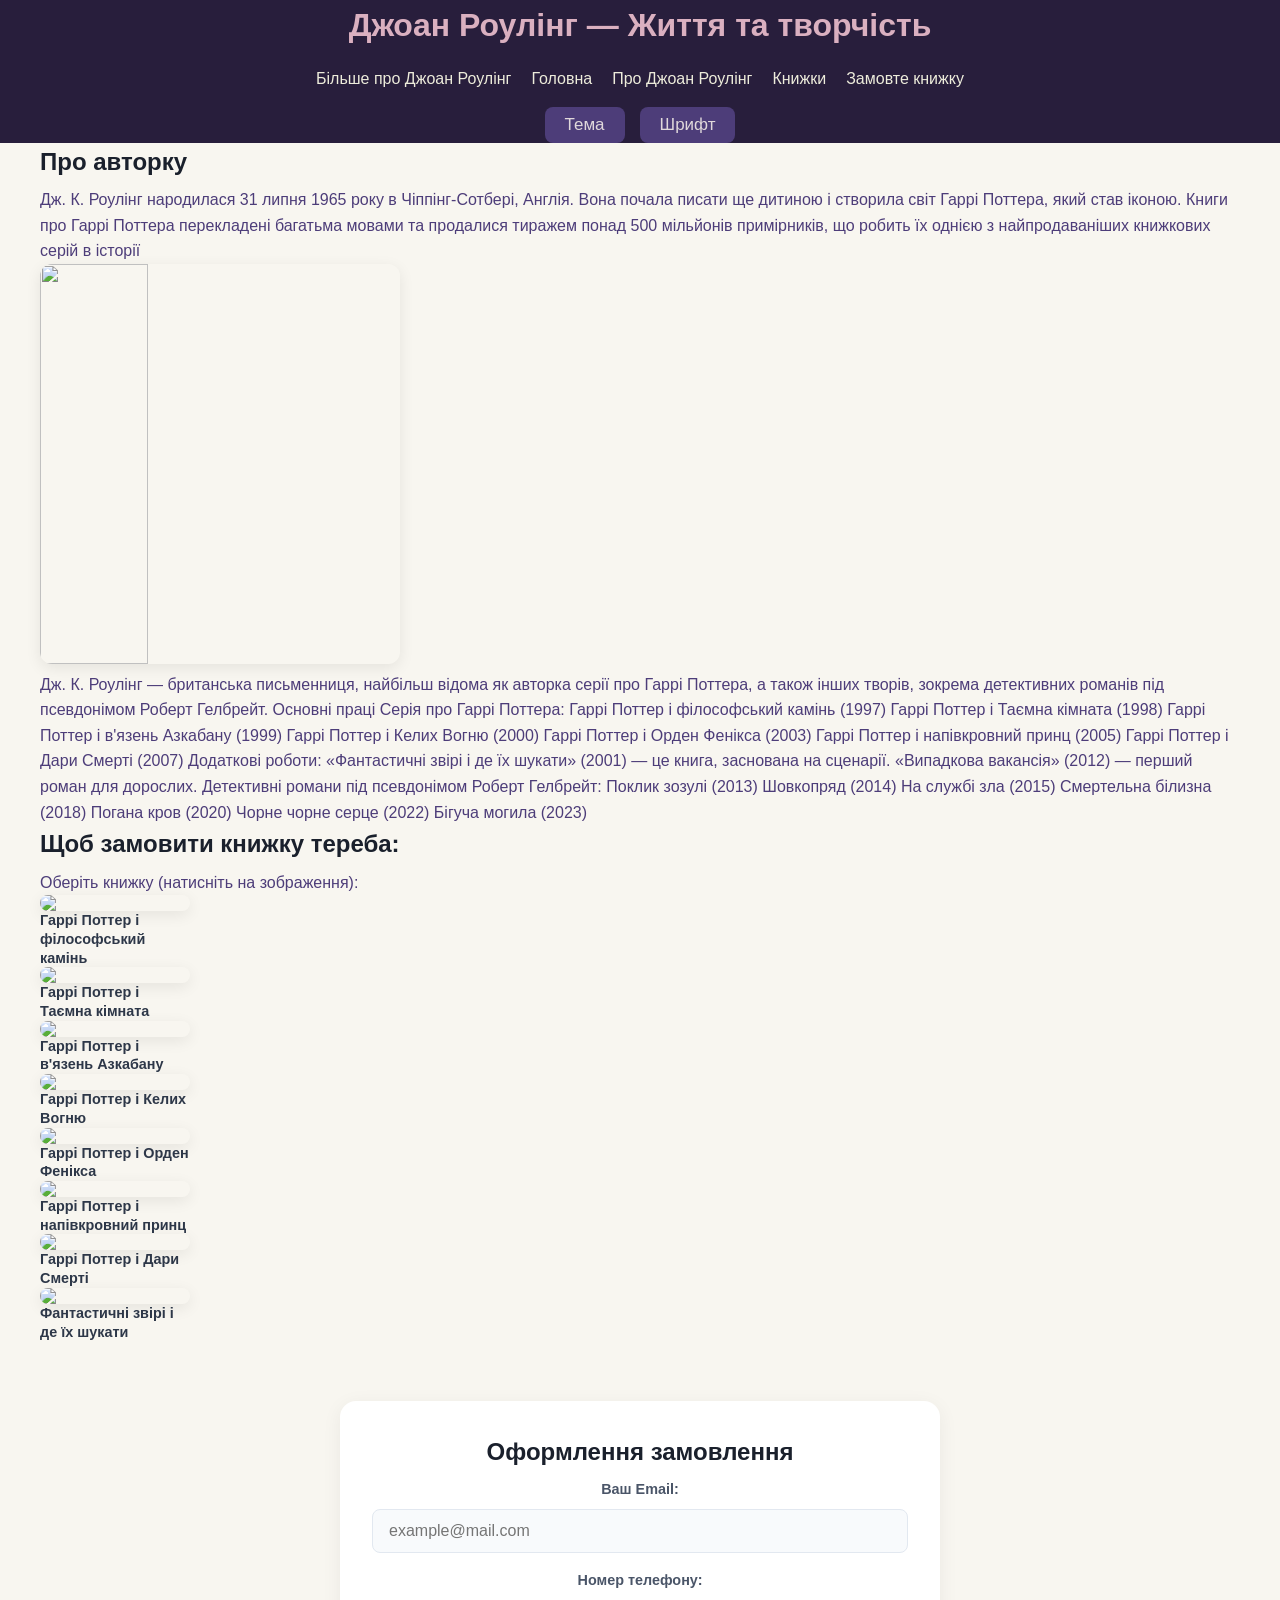
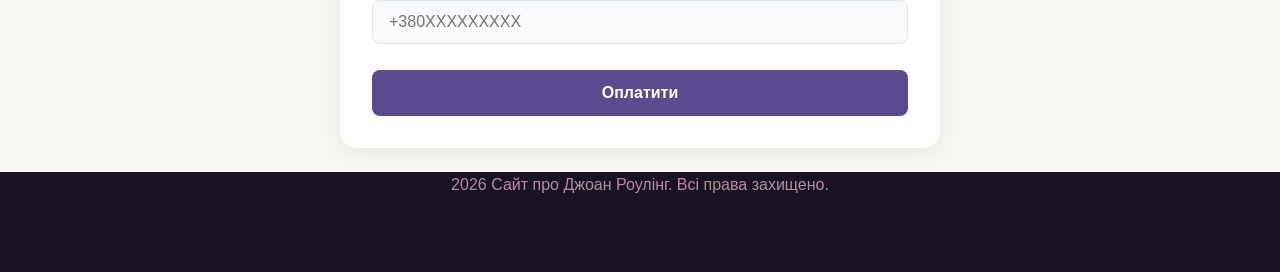
==== commit 627e78e0: "c" ====
--- a/index.html
+++ b/index.html
@@ -24,11 +24,19 @@
     <meta name="keywords"
         content="Джоан Роулінг, Джоан Роулінг книжки, Гаррі Поттер, автор Гаррі Поттера, біографія Роулінг">
 
-    <meta property="og:title" content="Джоан Роулінг — Офіційний сайт та біографія">
-    <meta property="og:description" content="Все про життя та творчість Джоан Роулінг, авторку всесвіту Гаррі Поттера.">
-    <meta property="og:type" content="website">
-    <meta property="og:image" content="https://cdn.mos.cms.futurecdn.net/JHPA324onro6TbetLn4Skh.jpg">
-    <meta property="og:url" content="https://veronikabajtalenko-arc.github.io/Joan-R/">
+   <meta property="og:title" content="Джоан Роулінг — Офіційний сайт та біографія письменниці" />
+
+    <meta property="og:description" content="Офіційна сторінка Джоан Роулінг: біографія письменниці, її відомі книжки про Гаррі Поттера та нові публікації." />
+
+    <meta property="og:image" content="https://tse2.mm.bing.net/th/id/OIP.XeJEEhvdKV8QxTPcP3fY1QHaFD?r=0&w=878&h=600&rs=1&pid=ImgDetMain&o=7&rm=3" />
+
+    <meta property="og:image:width" content="400" />
+
+    <meta property="og:image:height" content="500" />
+
+    <meta property="og:url" content="https://veronikabajtalenko-arc.github.io/Joan-R/" />
+
+    <meta property="og:type" content="website" />
 
     <link rel="stylesheet" href="style.css">
 </head>
@@ -178,7 +186,8 @@
 
     <section id="order-form" class="checkout-section">
         <h2>Оформлення замовлення</h2>
-        <form action="/pay" method="POST">
+                  <form class="pay-form"
+              alert      onsubmit="event.preventDefault(); ('Чудово!Чекайте на повідомлення або дзвінок.');">
             <div class="form-group">
                 <label for="email">Ваш Email:</label>
                 <input type="email" id="email" name="email" required placeholder="example@mail.com">
--- a/style.css
+++ b/style.css
@@ -25,8 +25,8 @@
 header {
   width: 100%;
   height: auto; /* тепер хедер буде сам розтягуватися під свій вміст */
-  color: #edecdb;
-  background-color: #e6748e;
+  color: #dab0c0;
+  background-color: #281e3c;
   text-align: center;
   padding: 0;
   margin: 0;
@@ -47,10 +47,22 @@
   gap: 15px; /* відстань між кнопками */
 }
 
+
+.information{
+    
+    width: 100%;
+    padding: 12px 16px;
+    border: 1px solid #e2e8f0;
+    border-radius: 8px;
+    font-size: 80px;
+    background-color: #f8fafc;
+   box-shadow: #281e3c;
+}
+
 /* Трохи зменшіть ширину кнопок, щоб вони не розтягувалися занадто сильно */
 button {
-  background-color: #ffa3b9;
-  color: #ffffff;
+  background-color: #4d3d79;
+  color: #e0d8db;
   border: none;
   border-radius: 8px;
   font-size: 17px;
@@ -61,8 +73,8 @@
   width: auto;       /* кнопка підлаштується під текст */
 }
     button:hover{
-         background-color: #c55d75;
-    color: #e1d0d0;
+         background-color: #5c4a8e;
+    color: #f4f1f2;
       font-size: 19px;
     font-weight: 302;
     }
@@ -73,9 +85,10 @@
 body {
     font-family: 'Segoe UI', Tahoma, Geneva, Verdana, sans-serif;
     background-color: #f8f6f0;
-    color: #2d3748;
+    color: #4d3d79;
     line-height: 1.6;
-    padding: 40px 20px;
+    padding: 0;
+    margin: 0%;
 }
 
 /* --- 2. Головний макет (2 колонки) --- */
@@ -209,7 +222,7 @@
     width: 100%;
     padding: 14px;
     margin-top: 10px;
-    background-color: #2b6cb0;
+    background-color: #5c4a8e;
     color: #ffffff;
     border: none;
     border-radius: 8px;
@@ -220,17 +233,17 @@
 }
 
 .pay-btn:hover {
-    background-color: #2c5282;
+    background-color: #4d3d79;
 }
 
 /* --- 7. Підвал --- */
 footer {
     width: 100%;
     height: 100px;
-    color: #edecdb;
-    background-color: #e6748e;
+    color: #b98d9e;
+    background-color: #181224;
     text-align: center;
-    padding: 30px 20px;
+    padding: 0%;
     margin: 0%;
     box-sizing: border-box;}
 
